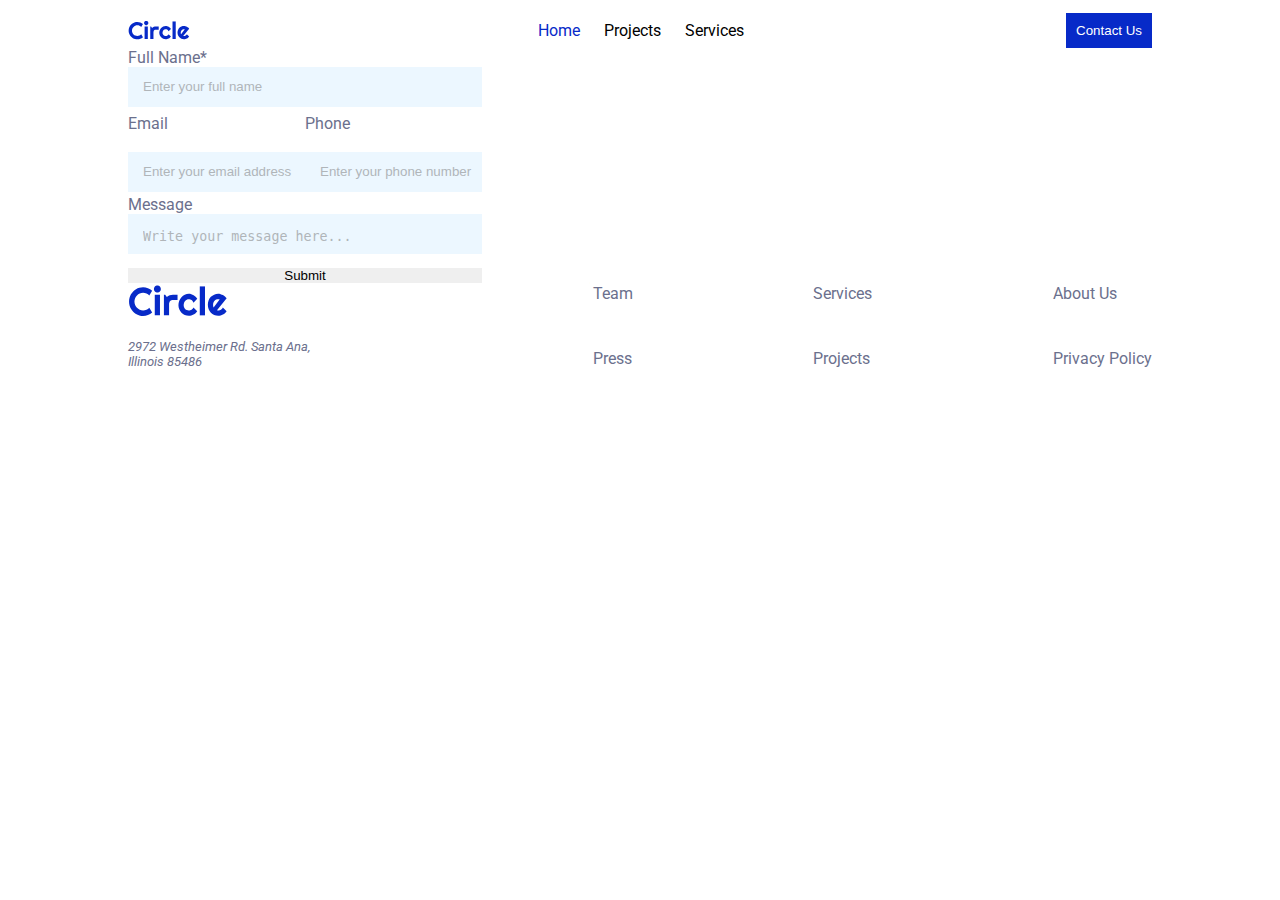
==== html/contact-page.html @ 572e936b "working on js" ====
<!DOCTYPE html>
<html lang="en">
  <head>
    <meta charset="UTF-8">
    <title>Circle-Service</title>
    <link rel="stylesheet" href="../styles/style-contact-page.css">
  </head>
  <body>

    <nav class="nav-bar">
        <img src="../project-assets/logos/circle.svg" alt="Circle Logo">
        <ul>
            <li><a id="nav-home" href="../html/index.html">Home</a></li>
            <li><a href="../html/project-page.html">Projects</a></li>
            <li><a href="../html/contact-page.html">Services</a></li>
        </ul>
        <button>Contact Us</button>
    </nav>

    <section class="form-section">
        <form action="/">
            <label for="name">Full Name*</label><br>
            <input id="full-name" type="text" placeholder="Enter your full name"><br>
            <div >
                <div class="box-form">
                    <label for="email">Email</label><br>
                    <input type="email" placeholder="Enter your email address">
                </div>  
                <div class="box-form">
                    <label for="phone">Phone</label><br>
                    <input type="text" placeholder="Enter your phone number">
                </div>
            </div>
            <label for="message">Message</label><br>
            <textarea type="text" id="comment" name="comment" rows="10" placeholder="Write your message here..."></textarea>
            <button type="submit" id="submit-btn">Submit</button>
        </form>
    </section>


    <footer class="footer">
        <div id="address-box">
            <img src="../project-assets/logos/circle.svg" alt="Circle Logo">
            <address>2972 Westheimer Rd. Santa Ana, <br> Illinois 85486</address>
        </div>
        <div class="footer-box">
            <a href="">Team</a>
            <a href="">Press</a>
        </div>
        <div class="footer-box">
            <a href="">Services</a>
            <a href="">Projects</a>
        </div>
        
        <div class="footer-box">
            <a href="">About Us</a>
            <a href="">Privacy Policy</a>
        </div>
    </footer>
    <script src="../js/index.js"></script>
</body>
</html>
---- styles/style-contact-page.css ----
@import url('https://fonts.googleapis.com/css?family=Roboto+Condensed:700|Roboto:100,300,700');

* {
    margin: 0;
    padding: 0;   
}

body {
    
    box-sizing: border-box;
    width: 100%;
    font-family: 'Roboto';
}

h1 {
    font-size: 3.5rem;
}



.nav-bar {
    height: auto;
    width: 100%;
    display: flex; 
    justify-content: space-between;
    align-items: center;
    box-sizing: border-box;
    padding: 0 10% 0; 
    /* position: fixed;  */
    z-index: 1;
    margin-top: 1%;
}


.nav-bar ul {
    list-style: none;
    display: flex;
    align-items: center;
    max-width: 80px;
    margin-left: -100px;
}

.nav-bar li {
    padding-right: 30%;
    
}

.nav-bar li a{
    text-decoration: none;
    color: black;  
}

#nav-home {
    color: #072AC8;
}

.nav-bar button {
    background-color: #072AC8;
    color: white;
    border-color: white;
    border-style: none;
    padding: 10px;
    max-width: 100px;
}

.form-section {
    display: flex;
    justify-content: flex-start;
    align-items:flex-start;

    
}
input, textarea {
    width: 100%;
}
.box-form {
    flex-direction: column;

}

.form-section input:first-of-type, textarea{
    
    height: 40px;
    margin-bottom: 2%;
    background-color: #ECF7FF;
    border-style: none;
    
}
.form-section input::placeholder, textarea::placeholder{
    padding: 15px;
    opacity: 50%;
}
textarea::placeholder{
    padding: 15px 0 0 15px;
}
.form-section div{
    display: flex;
    
}
.form-section label {
    color: #6B708D;
}
textarea{
    resize: none;
}
.form-section button {
    width: 100%;
    border-style: none;
}

.footer {
    display: flex;
    justify-content: space-between;
    margin-bottom: 10%;
}

.footer-box {
    display: grid;
}
.footer-box a{
    text-decoration: none;
    color: #6B708D;
}
#address-box {
    margin-right: 10%;
}
.footer-box a:first-of-type{
    margin-bottom: 45px;
}
.footer img{
    margin-bottom: 10%;
    width: 100px;
}

.footer, .form-section{
    width: 80%;
    margin-left: auto;
    margin-right: auto;
} 
address {
    color: #6B708D;
    font-size: small;
}
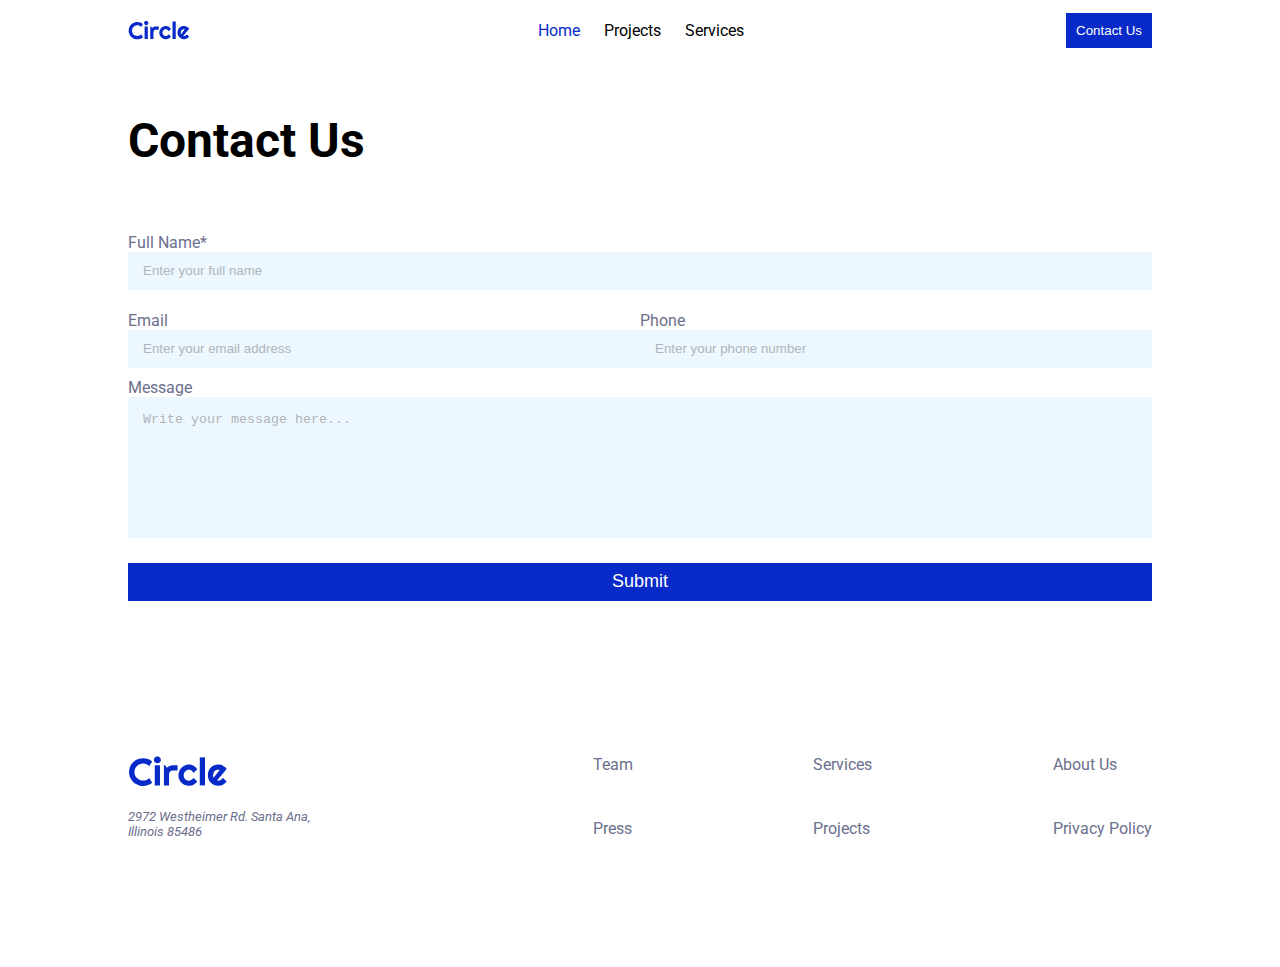
==== commit 84fbda6d: "It seems that everything works on a basic level" ====
--- a/html/contact-page.html
+++ b/html/contact-page.html
@@ -7,6 +7,7 @@
     <link rel="stylesheet" href="../styles/style-contact-page.css">
   </head>
   <body>
+    <main>
 
     <nav class="nav-bar">
         <img src="../project-assets/logos/circle.svg" alt="Circle Logo">
@@ -17,24 +18,25 @@
         </ul>
         <button>Contact Us</button>
     </nav>
-
+    <h1>Contact Us</h1>
     <section class="form-section">
+        
         <form action="/">
             <label for="name">Full Name*</label><br>
             <input id="full-name" type="text" placeholder="Enter your full name"><br>
             <div >
                 <div class="box-form">
-                    <label for="email">Email</label><br>
+                    <label for="email">Email</label>
                     <input type="email" placeholder="Enter your email address">
                 </div>  
                 <div class="box-form">
-                    <label for="phone">Phone</label><br>
+                    <label for="phone">Phone</label>
                     <input type="text" placeholder="Enter your phone number">
                 </div>
             </div>
             <label for="message">Message</label><br>
             <textarea type="text" id="comment" name="comment" rows="10" placeholder="Write your message here..."></textarea>
-            <button type="submit" id="submit-btn">Submit</button>
+            <button type="submit" id="submit-btn"  action='./html/index.html'>Submit</button>
         </form>
     </section>
 
@@ -50,14 +52,15 @@
         </div>
         <div class="footer-box">
             <a href="">Services</a>
-            <a href="">Projects</a>
+            <a href="./project-page.html?projectId=1">Projects</a>
         </div>
         
         <div class="footer-box">
-            <a href="">About Us</a>
+            <a href="./html/index.html">About Us</a>
             <a href="">Privacy Policy</a>
         </div>
     </footer>
     <script src="../js/index.js"></script>
+</main>
 </body>
 </html>--- a/styles/style-contact-page.css
+++ b/styles/style-contact-page.css
@@ -2,18 +2,21 @@
 
 * {
     margin: 0;
-    padding: 0;   
+    padding: 0; 
 }
+
 
 body {
     
     box-sizing: border-box;
     width: 100%;
     font-family: 'Roboto';
+    
 }
 
 h1 {
-    font-size: 3.5rem;
+    font-size: 3rem;
+    margin: 5% 0 5% 10%
 }
 
 
@@ -67,20 +70,25 @@
     display: flex;
     justify-content: flex-start;
     align-items:flex-start;
-
     
 }
+textarea{
+    padding-bottom: 10%;
+}
+
 input, textarea {
     width: 100%;
+   
 }
+
 .box-form {
+    width: 40vw;
     flex-direction: column;
-
 }
 
 .form-section input:first-of-type, textarea{
     
-    height: 40px;
+    height: 3vw;
     margin-bottom: 2%;
     background-color: #ECF7FF;
     border-style: none;
@@ -89,6 +97,7 @@
 .form-section input::placeholder, textarea::placeholder{
     padding: 15px;
     opacity: 50%;
+   
 }
 textarea::placeholder{
     padding: 15px 0 0 15px;
@@ -106,6 +115,12 @@
 .form-section button {
     width: 100%;
     border-style: none;
+    margin-bottom: 15%;
+    background-color: #072AC8;
+    color: white;
+    height: 3vw;
+    font-size: large;
+    
 }
 
 .footer {
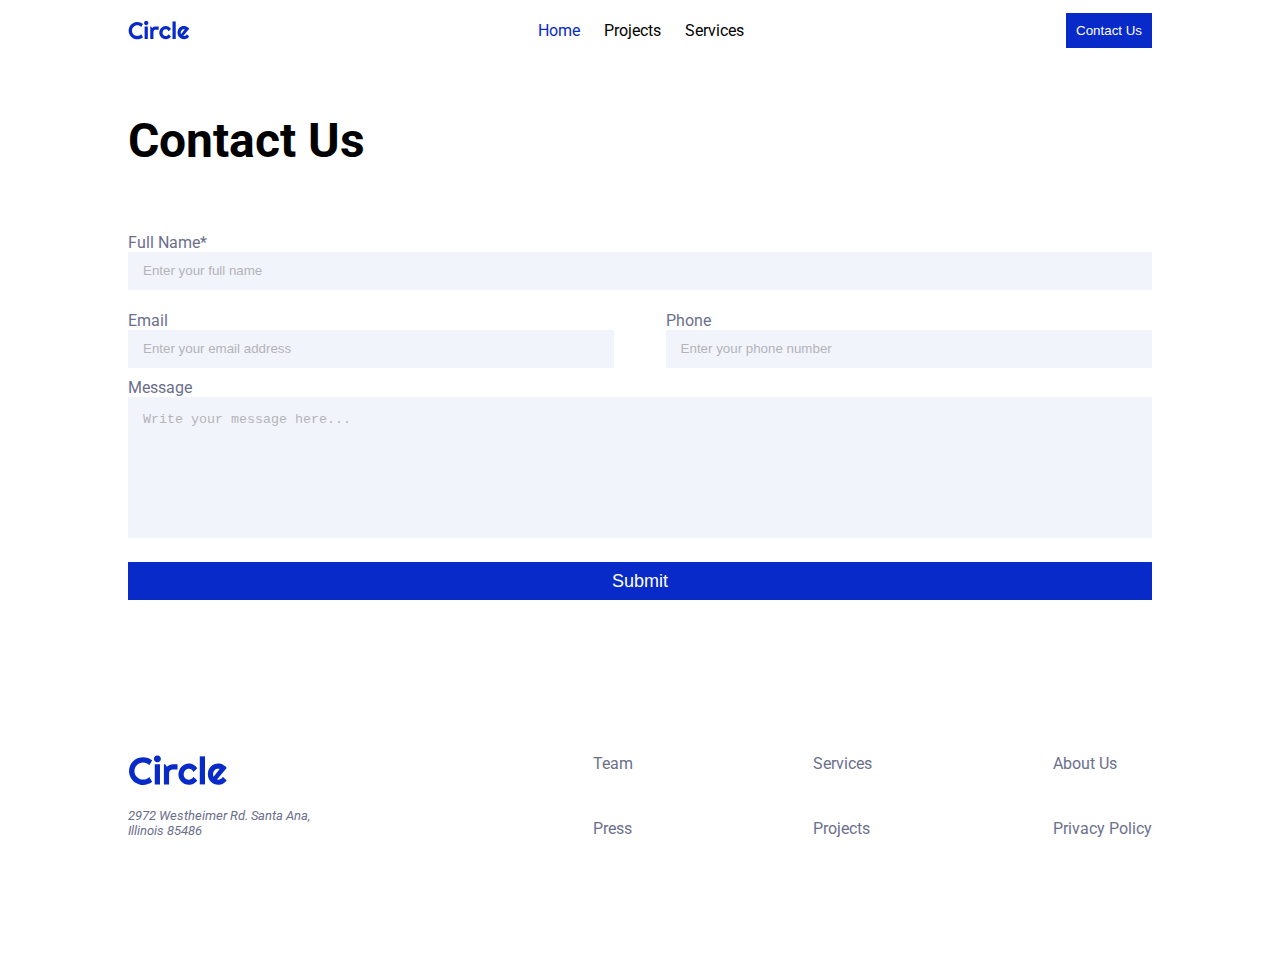
==== commit 1a8164ba: "Ready for deployment" ====
--- a/html/contact-page.html
+++ b/html/contact-page.html
@@ -21,22 +21,22 @@
     <h1>Contact Us</h1>
     <section class="form-section">
         
-        <form action="/">
+        <form action="../html/index.html" method="post">
             <label for="name">Full Name*</label><br>
-            <input id="full-name" type="text" placeholder="Enter your full name"><br>
+            <input id="full-name" type="text" placeholder="Enter your full name" required><br>
             <div >
-                <div class="box-form">
+                <div class="box-form" id="email-div">
                     <label for="email">Email</label>
-                    <input type="email" placeholder="Enter your email address">
+                    <input type="email" placeholder="Enter your email address" required>
                 </div>  
                 <div class="box-form">
                     <label for="phone">Phone</label>
-                    <input type="text" placeholder="Enter your phone number">
+                    <input type="text" placeholder="Enter your phone number" required>
                 </div>
             </div>
             <label for="message">Message</label><br>
-            <textarea type="text" id="comment" name="comment" rows="10" placeholder="Write your message here..."></textarea>
-            <button type="submit" id="submit-btn"  action='./html/index.html'>Submit</button>
+            <textarea type="text" id="comment" name="comment" rows="10" placeholder="Write your message here..." required></textarea>
+            <button type="submit" id="submit-btn">Submit</button>
         </form>
     </section>
 
--- a/styles/style-contact-page.css
+++ b/styles/style-contact-page.css
@@ -78,7 +78,7 @@
 
 input, textarea {
     width: 100%;
-   
+    text-indent: 15px;
 }
 
 .box-form {
@@ -90,14 +90,14 @@
     
     height: 3vw;
     margin-bottom: 2%;
-    background-color: #ECF7FF;
+    background-color: #F2F4FC;
     border-style: none;
     
 }
 .form-section input::placeholder, textarea::placeholder{
     padding: 15px;
+    text-indent: 0;
     opacity: 50%;
-   
 }
 textarea::placeholder{
     padding: 15px 0 0 15px;
@@ -105,6 +105,9 @@
 .form-section div{
     display: flex;
     
+}
+#email-div{
+    margin-right: 5%;
 }
 .form-section label {
     color: #6B708D;
